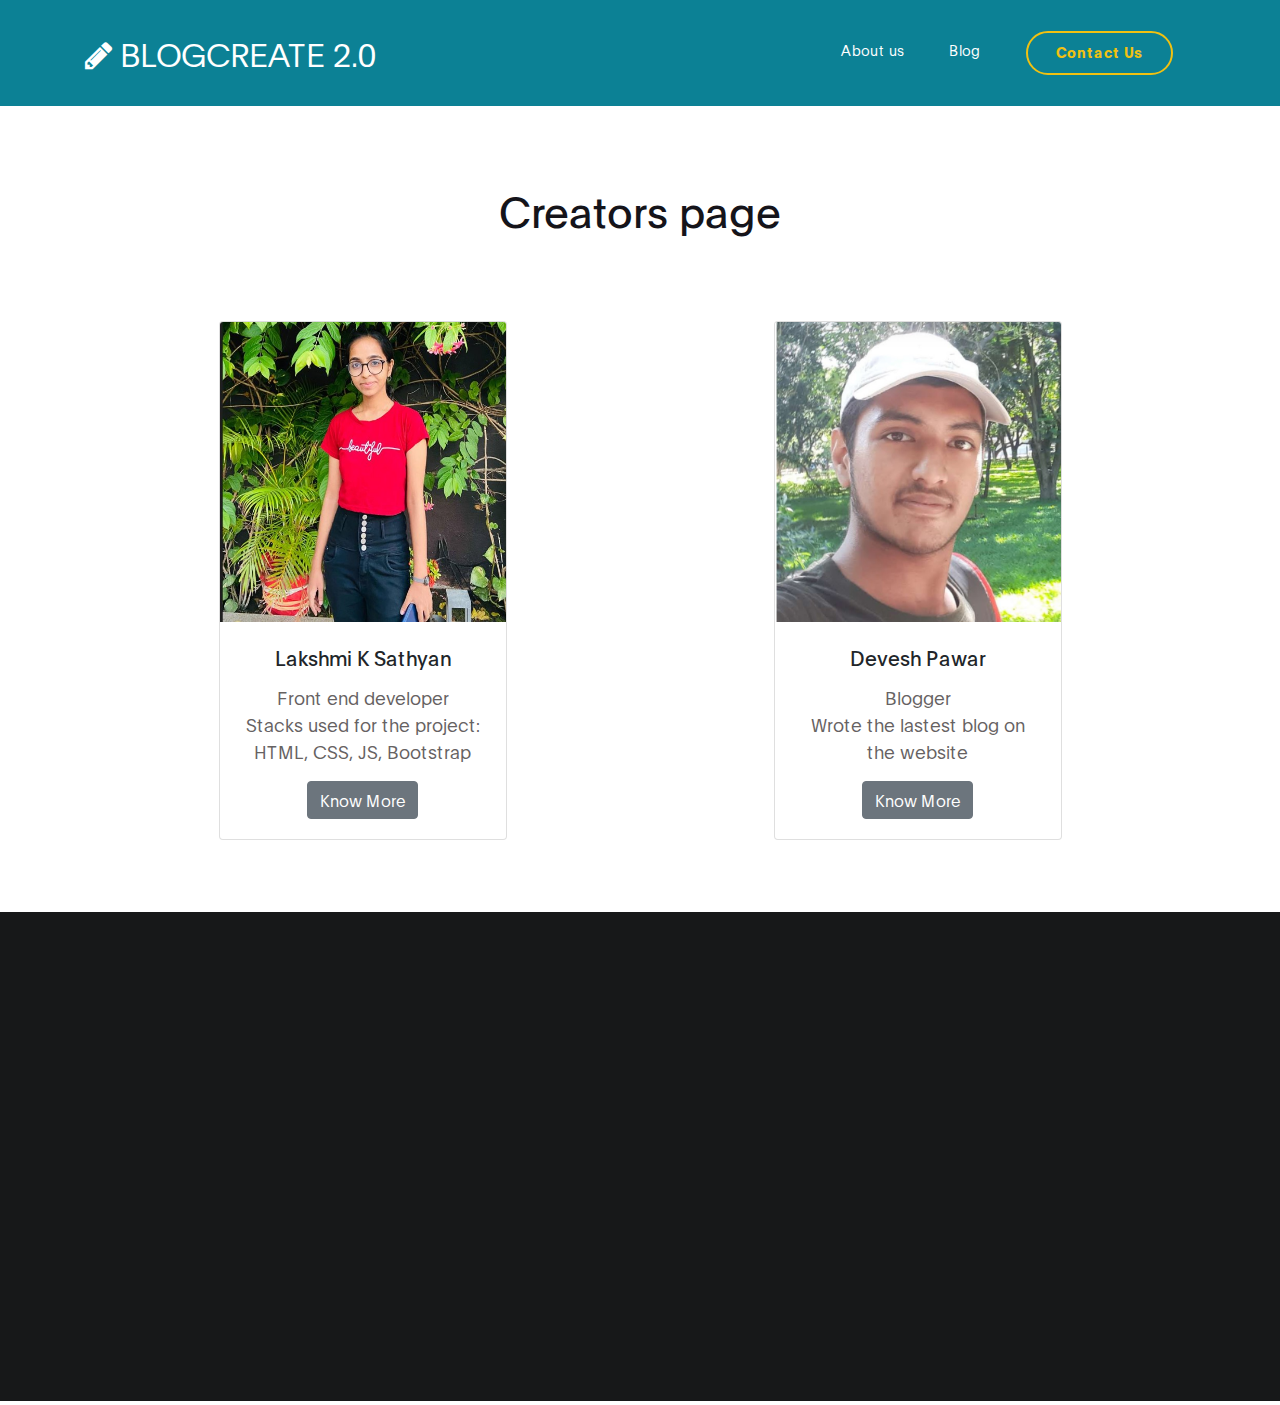
==== Aboutus.html @ 9aceedd7 "gravitas initial commit-blogcreate 2.0" ====
<!DOCTYPE html>
<html lang="en">
<head>

     <title>Blogcreate 2.0</title>

     <meta charset="UTF-8">
     <meta http-equiv="X-UA-Compatible" content="IE=Edge">
     <meta name="description" content="">
     <meta name="keywords" content="">
     <meta name="author" content="">
     <meta name="viewport" content="width=device-width, initial-scale=1, maximum-scale=1">

     <link rel="stylesheet" href="css/bootstrap.min.css">
     <link rel="stylesheet" href="css/font-awesome.min.css">
     <link rel="stylesheet" href="css/aos.css">
     <link rel="stylesheet" href="css/owl.carousel.min.css">
     <link rel="stylesheet" href="css/owl.theme.default.min.css">

     <!-- MAIN CSS -->
     <link rel="stylesheet" href="css/templatemo-digital-trend.css">

</head>
<body>

     <!-- MENU BAR -->
     <nav class="navbar navbar-expand-lg">
      <div class="container">
          <a class="navbar-brand" href="index.html">
            <i class="fa fa-pencil"></i>
           BLOGCREATE 2.0
          </a>

          <button class="navbar-toggler" type="button" data-toggle="collapse" data-target="#navbarNav" aria-controls="navbarNav" aria-expanded="false"
              aria-label="Toggle navigation">
              <span class="navbar-toggler-icon"></span>
          </button>

          <div class="collapse navbar-collapse" id="navbarNav">
              <ul class="navbar-nav ml-auto">
                  <li class="nav-item">
                      <a href="Aboutus.html" class="nav-link smoothScroll">About us</a>
                  </li>
                  <li class="nav-item">
                      <a href="blog.html" class="nav-link">Blog</a>
                  </li>
                  <li class="nav-item">
                      <a href="contact.html" class="nav-link contact">Contact Us</a>
                  </li>
              </ul>
          </div>
      </div>
  </nav>

<br><br><br>

<h1 class="text-center"> Creators page </h1> <br><br><br>
     <!-- About -->
<div class="row container text-center" style="margin-left: auto; margin-right:auto;">
<div class="col-lg-6 text-center card1" style="margin-left: auto; margin-right:auto;">

<div class="card" style="width: 18rem; margin-left: auto; margin-right:auto;">
    <img src="webdev.jpg" class="card-img-top" alt="..." width="300px" height="300px">
    <div class="card-body">
      <h5 class="card-title">Lakshmi K Sathyan</h5>
      <p class="card-text">Front end developer <br> Stacks used for the project: HTML, CSS, JS, Bootstrap</p>
      <a href="#" class="btn btn-secondary">Know More</a>
    </div>
  </div>
</div>
<div class="col-lg-6">

<div class="card" style="width: 18rem; margin-left: auto; margin-right:auto;">
    <img src="blogger.jpg" class="card-img-top" alt="..." width="300px" height="300px">
    <div class="card-body">
      <h5 class="card-title">Devesh Pawar</h5>
      <p class="card-text">Blogger <br> Wrote the lastest blog on the website</p>
      <a href="#" class="btn btn-secondary">Know More</a>
    </div>
  </div>
</div>
</div>

<br><br><br>
     <footer class="site-footer">
      <div class="container">
        <div class="row">

          <div class="col-lg-5 mx-lg-auto col-md-8 col-10">
            <h1 class="text-white" data-aos="fade-up" data-aos-delay="100">We bring <strong>REALITY</strong> in front of people.</h1>
          </div>

          <div class="col-lg-3 col-md-6 col-12" data-aos="fade-up" data-aos-delay="200">
            <h4 class="my-4">Contact Info</h4>

            <p class="mb-1">
              <i class="fa fa-phone mr-2 footer-icon"></i> 
              +XXXX90909
            </p>

            <p>
              <a href="#">
                <i class="fa fa-envelope mr-2 footer-icon"></i>
                lakshmi0704@gmail.com
              </a>
            </p>
          </div>

         <br>
          <div class="mx-lg-auto col-md-6 col-12" data-aos="fade-up" data-aos-delay="600">
            <ul class="social-icon">
              <li><a href="#" class="fa fa-instagram"></a></li>
              <li><a href="#" class="fa fa-twitter"></a></li>
              <li><a href="#" class="fa fa-dribbble"></a></li>
              <li><a href="#" class="fa fa-behance"></a></li>
            </ul>
          </div>

        </div>
      </div>
    </footer>


     <!-- SCRIPTS -->
     <script src="js/jquery.min.js"></script>
     <script src="js/bootstrap.min.js"></script>
     <script src="js/aos.js"></script>
     <script src="js/owl.carousel.min.js"></script>
     <script src="js/custom.js"></script>

</body>
</html>
---- css/templatemo-digital-trend.css ----
/*

DIGITAL TREND

https://templatemo.com/tm-538-digital-trend

*/
  
  @font-face {
      font-family: 'Plain-Regular';
      src: url('../fonts/Plain-Regular.woff2') format('woff2'),
          url('../fonts/Plain-Regular.woff') format('woff');
      font-weight: normal;
      font-style: normal;
  }

  @font-face {
      font-family: 'Plain-Light';
      src: url('../fonts/Plain-Light.woff2') format('woff2'),
          url('../fonts/Plain-Light.woff') format('woff');
      font-weight: bold;
      font-style: normal;
  }

  @font-face {
      font-family: 'Plain-Bold';
      src: url('../fonts/Plain-Bold.woff2') format('woff2'),
          url('../fonts/Plain-Bold.woff') format('woff');
      font-weight: bold;
      font-style: normal;
  }

  :root {
    --primary-color:        #057a8d;
    --secondary-color:      #f1c111;
    --white-color:          #ffffff;
    --dark-color:           #171819;
    --project-bg:           #f0f8ff;
    --menu-bg:              #0c8195;

    --title-color:          #15141a;
    --gray-color:           #909090;
    --link-color:           #404040;
    --p-color:              #666262;

    --base-font-family:     'Plain-Light', sans-serif;
    --title-font-family:    'Plain-Regular', sans-serif;
    --font-bold-family:     'Plain-Bold', sans-serif;
    --font-weight-bold:     bold;

    --h1-font-size:         42px;
    --h2-font-size:         32px;
    --h3-font-size:         24px;
    --p-font-size:          18px;
    --base-font-size:       16px;
    --menu-font-size:       14px;

    --border-radius-large:  100px;
    --border-radius-small:  5px;
  }

  body {
    background: var(--white-color);
    font-family: var(--base-font-family);
  }


  /*---------------------------------------
     TYPOGRAPHY              
  -----------------------------------------*/

  h1,h2,h3,h4,h5,h6 {
    font-family: var(--title-font-family);
    line-height: inherit;
  }

  h1 {
    color: var(--title-color);
    font-size: var(--h1-font-size);
  }

  h2 {
    font-size: var(--h2-font-size);
    font-weight: 100;
  }

  h3 {
    font-size: var(--h3-font-size);
    font-weight: 100;
    margin-bottom: 0;
  }

  h4 {
    color: var(--gray-color);
    font-family: var(--base-font-family);
    font-size: var(--p-font-size);
    letter-spacing: 1px;
    text-transform: uppercase;
  }

  p {
    color: var(--p-color);
    font-size: var(--p-font-size);
    line-height: 1.5em;
  }

  b, 
  strong {
    letter-spacing: 0;
    color: var(--secondary-color);
  }


  /*  BLOCKQUOTES */
  .quote {
    position: relative;
    margin: 0;
  }

  .quote::after {
    content: "“";
    position: absolute;
    bottom: -80px;
    left: 20px;
    font-family: times;
    color: var(--gray-color);
    font-weight: var(--font-weight-bold);
    font-size: 14em;
    line-height: 0;
    opacity: 0.10;
  }

  blockquote {
    border-left: 5px solid rgba(0,0,0,0.05);
    display: block;
    margin: 42px 0;
    padding: 14px 22px;
    color: rgba(0,0,0,0.5);
  }


  /* BUTTON */
  .custom-btn {
    background: transparent;
    border: 2px solid var(--dark-color);
    border-radius: var(--border-radius-large);
    padding: 12px 26px 14px 26px;
    color: var(--dark-color);
    font-family: var(--title-font-family);
    font-size: var(--p-font-size);
    white-space: nowrap;
  }

  .custom-btn.btn-bg {
    background: var(--white-color);
    color: var(--primary-color);
    border-color: transparent;
	transition: all .3s ease;
  }
  
  .custom-btn:hover,
  .custom-btn:focus {
    background: var(--dark-color);
    color: var(--white-color);
    border-color: transparent;
  }


  /*---------------------------------------
     GENERAL               
  -----------------------------------------*/

  * {
    -webkit-box-sizing: border-box;
    -moz-box-sizing: border-box;
    box-sizing: border-box;
  }

  *::before,
  *::after {
    -webkit-box-sizing: border-box;
    -moz-box-sizing: border-box;
    box-sizing: border-box;
  }

  a {
    color: var(--link-color);
    font-weight: normal;
    text-decoration: none;
  }

  a:hover, 
  a:active, 
  a:focus {
    color: var(--secondary-color);
    outline: none;
    text-decoration: none;
  }

  ::selection {
    background: var(--secondary-color);
    color: var(--white-color);
  }

  .section-padding {
    padding: 8em 0;
  }
  .section-padding-half {
    padding: 4em 0;
  }

  .google-map iframe {
    display: block;
    width: 100%;
  }



  /*---------------------------------------
    MENU             
  -----------------------------------------*/

  .navbar {
    background: var(--menu-bg);
    z-index: 2;
    top: 0;
    right: 0;
    left: 0;
    padding: 1.5em;
  }

  .navbar-brand {
    color: var(--white-color);
    font-size: var(--h2-font-size);
  }

  .nav-link {
    color: var(--white-color);
    font-size: var(--menu-font-size);
    letter-spacing: 0.4px;
    margin: 0 1.6em;
    padding: 0.6em;
  }

  .nav-link.active,
  .nav-link:hover {
    color: var(--secondary-color);
  }

  .navbar-expand-lg .navbar-nav .nav-link {
    padding-right: 0;
    padding-left: 0;
  }

  .navbar-expand-lg .navbar-nav .nav-link.contact {
    border: 2px solid var(--secondary-color);
    border-radius: var(--border-radius-large);
    color: var(--secondary-color);
    font-family: var(--font-bold-family);
    padding: 0.6em 2em 0.8em 2em;
  }

  .navbar-expand-lg .navbar-nav .nav-link.contact:hover,
  .navbar-expand-lg .navbar-nav .nav-link.contact.active {
    background: var(--secondary-color);
    color: var(--white-color);
  }

  .navbar-nav .navbar-toggler-icon {
    background: none;
  }

  .navbar-toggler {
    border: 0;
    padding: 0;
    cursor: pointer;
    margin: 0 10px 0 0;
    width: 30px;
    height: 35px;
    outline: none;
  }

  .navbar-toggler:focus {
    outline: none;
  }

  .navbar-toggler[aria-expanded="true"] .navbar-toggler-icon {
    background: transparent;
  }

  .navbar-toggler[aria-expanded="true"] .navbar-toggler-icon::before,
  .navbar-toggler[aria-expanded="true"] .navbar-toggler-icon::after {
    transition: top 300ms 50ms ease, -webkit-transform 300ms 350ms ease;
    transition: top 300ms 50ms ease, transform 300ms 350ms ease;
    transition: top 300ms 50ms ease, transform 300ms 350ms ease, -webkit-transform 300ms 350ms ease;
    top: 0;
  }

  .navbar-toggler[aria-expanded="true"] .navbar-toggler-icon::before {
    transform: rotate(45deg);
  }

  .navbar-toggler[aria-expanded="true"] .navbar-toggler-icon::after {
    transform: rotate(-45deg);
  }

  .navbar-toggler .navbar-toggler-icon {
    background: var(--white-color);
    transition: background 10ms 300ms ease;
    display: block;
    width: 30px;
    height: 2px;
    position: relative;
  }

  .navbar-toggler .navbar-toggler-icon::before,
  .navbar-toggler .navbar-toggler-icon::after {
    transition: top 300ms 350ms ease, -webkit-transform 300ms 50ms ease;
    transition: top 300ms 350ms ease, transform 300ms 50ms ease;
    transition: top 300ms 350ms ease, transform 300ms 50ms ease, -webkit-transform 300ms 50ms ease;
    position: absolute;
    right: 0;
    left: 0;
    background: var(--white-color);
    width: 30px;
    height: 2px;
    content: '';
  }

  .navbar-toggler .navbar-toggler-icon::before {
    top: -8px;
  }

  .navbar-toggler .navbar-toggler-icon::after {
    top: 8px;
  }



  /*---------------------------------------
     HERO              
  -----------------------------------------*/

  .hero {
    position: relative;
    padding: 5em 0;
    overflow: hidden;
  }

  .hero-bg {
    background: linear-gradient(170deg, var(--primary-color) 64%, var(--white-color) 30%);
  }

  .hero-image {
    position: relative;
    top: 2em;
  }



  /*---------------------------------------
     PROJECT              
  -----------------------------------------*/

  .project {
    background: var(--project-bg);
  }

  .project-wrapper {
    position: relative;
  }

  .project-wrapper img {
    border-radius: var(--border-radius-small);
  }

  .project-info {
    background: var(--white-color);
    border-radius: var(--border-radius-small);
    position: absolute;
    bottom: 32px;
    right: 32px;
    left: 32px;
    width: 90%;
    padding: 32px;
  }

  .project-info small {
    font-family: Plain-Bold;
    color: var(--gray-color);
    position: relative;
    top: 2px;
  }

  .project-info a {
    color: var(--primary-color);
  }

  .project-info .project-icon {
    background: var(--primary-color);
  }

  .project-icon {
    position: absolute;
    right: 30px;
    top: 40px;
    background: var(--dark-color);
    border-radius: var(--border-radius-large);
    color: var(--white-color);
    font-size: var(--h2-font-size);
    width: 40px;
    height: 40px;
    line-height: 40px;
    text-align: center;
    padding-left: 5px;
  }

  .owl-theme .owl-dots .owl-dot {
    outline: none;
  }

  .owl-theme .owl-dots .owl-dot span {
    background: var(--gray-color);
    width: 50px;
    height: 3px;
    margin:  35px 5px;
  }

  .owl-theme .owl-dots .owl-dot.active span, 
  .owl-theme .owl-dots .owl-dot:hover span {
    background: var(--secondary-color);
  }

  .list-detail {
    margin-left: 1em;
    padding-left: 1em;
    position: relative;
  }

  .list-detail li {
    display: block;
    list-style: none;
    margin: 0.6em 0 0 0.8em;
  }

  .list-detail li::before {
    content: "";
    width: 0;
    height: 0;
    border-width: 0 16px 16px 0;
    border-color: transparent var(--secondary-color) transparent transparent;
    border-style: solid;
    position: absolute;
    left: 0;
  }

  .list-detail span {
    position: relative;
    bottom: 5px;
  }

  .client-info img {
    width: 100px;
    margin-right: 1em;
  }



  /*---------------------------------------
      ABOUT            
  -----------------------------------------*/

  .about {
    position: relative;
    overflow: hidden;
  }

  .about-image img {
    display: block;
    margin: 0 auto;
  }



  /*---------------------------------------
      BLOG            
  -----------------------------------------*/

  .blog-header {
    border-radius: var(--border-radius-small);
    position: relative;
    overflow: hidden;
  }

  .blog-header img {
    border-radius: var(--border-radius-small);
    display: block;
  }

  .blog-header-info {
    background: linear-gradient(transparent,rgba(0,0,0,0.95));
    position: absolute;
    right: 0;
    left: 0;
    bottom: 0;
    padding: 2em;
  }

  .blog-header-info h3 {
    max-width: 80%;
  }

  .blog-header-info a {
    color: var(--white-color);
  }

  .blog-header-info a:hover {
    color: var(--secondary-color);
  }

  .blog-sidebar img {
    border-radius: var(--border-radius-small);
    width: 159px;
    margin-right: 22px;
  }

  .blog-sidebar h3 {
    font-size: 18px;
  }



  /*---------------------------------------
     CONTACT              
  -----------------------------------------*/

  .newsletter-form .form-control,
  .contact-form .form-control {
    box-shadow: none;
    background: var(--project-bg);
    border: 0;
    padding: 1.7em 1.3em;
    margin: 14px 0;
  }

  .newsletter-form button,
  .contact-form #submit-button {
    background: var(--primary-color);
    border-radius: var(--border-radius-large);
    color: var(--white-color);
    cursor: pointer;
    font-size: var(--p-font-size);
    line-height: 0px;
    padding: 1.5em 1.3em;
  }

  .newsletter-form button {
    background: var(--secondary-color);
  }



  /*---------------------------------------
     FOOTER              
  -----------------------------------------*/

  .site-footer {
    background: var(--dark-color);
    padding: 7em 0 6em 0;
  }

  .site-footer a {
    color: var(--p-color);
  }

  .site-footer a:hover,
  .footer-icon {
    color: var(--secondary-color);
  }

  .footer-link li {
    display: inline-block;
    list-style: none;
    margin: 0 10px;
  }

  .copyright-text,
  .footer-link,
  .site-footer .social-icon {
    margin-top: 6em;
  }

  .copyright-text {
    margin-top: 5.3em;
  }



  /*---------------------------------------
     SOCIAL ICON              
  -----------------------------------------*/

  .social-icon {
    position: relative;
    padding: 0;
    margin: 4em 0 0 0;
  }

  .social-icon li {
    display: inline-block;
    list-style: none;
  }

  .social-icon li a {
    text-decoration: none;
    display: inline-block;
    font-size: var(--base-font-size);
    margin: 10px;
    text-align: center;
  }



  /*---------------------------------------
     RESPONSIVE STYLES              
  -----------------------------------------*/

  @media screen and (min-width: 1200px) {

    .about-info h2 {
      max-width: 70%;
    }
  }

  @media screen and (min-width: 991px) {

    .project h2 {
      max-width: 32%;
      margin: 0 auto;
    }
  }

  @media screen and (max-width: 991px) {

    .hero {
      padding-top: 14em;
    }

    .hero-text {
      bottom: 2em;
    }

    .navbar {
      padding: 1em;
    }

    .navbar-collapse {
      text-align: center;
      padding: 2.5em 0;
    }

    .nav-link {
      display: inline-block;
    }

    .navbar-expand-lg .navbar-nav .nav-link.contact {
      margin: 1em 0;
    }

    .copyright-text, 
    .footer-link, 
    .site-footer .social-icon {
      margin-top: 3em;
      padding: 0;
      text-align: left;
    }
  }

  @media screen and (max-width: 767px) {

    h1 {
      font-size: 36px;
    }

    h2 {
      font-size: 28px;
    }

    h3 {
      font-size: 22px;
    }

    .project-info {
      right: 0;
      left: 0;
      margin: 0 auto;
    }

    .footer-link, 
    .site-footer .social-icon {
      margin-top: 1em;
    }

    .copyright-text {
      margin: 2.5em 0 1em 0;
    }

    .footer-link li {
      margin-left: 0;
    }
  }
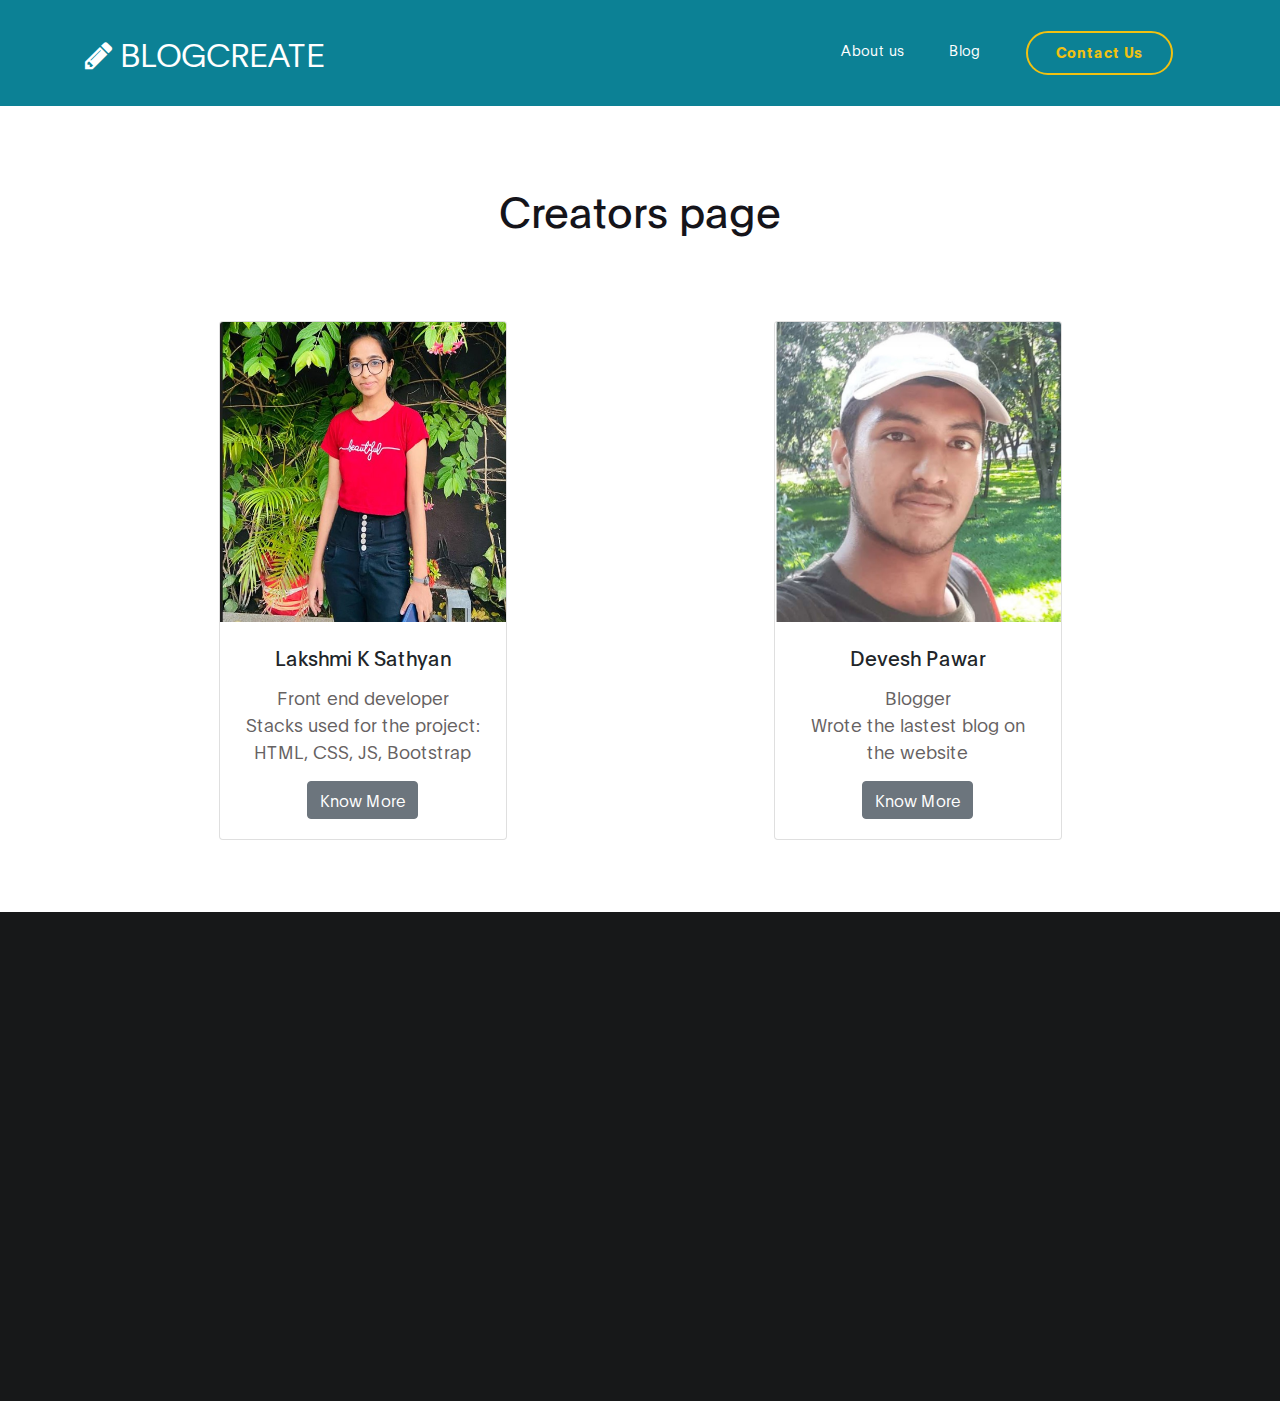
==== commit a4a0f058: "second commit gravitas-blogcreate" ====
--- a/Aboutus.html
+++ b/Aboutus.html
@@ -28,7 +28,7 @@
       <div class="container">
           <a class="navbar-brand" href="index.html">
             <i class="fa fa-pencil"></i>
-           BLOGCREATE 2.0
+           BLOGCREATE
           </a>
 
           <button class="navbar-toggler" type="button" data-toggle="collapse" data-target="#navbarNav" aria-controls="navbarNav" aria-expanded="false"
